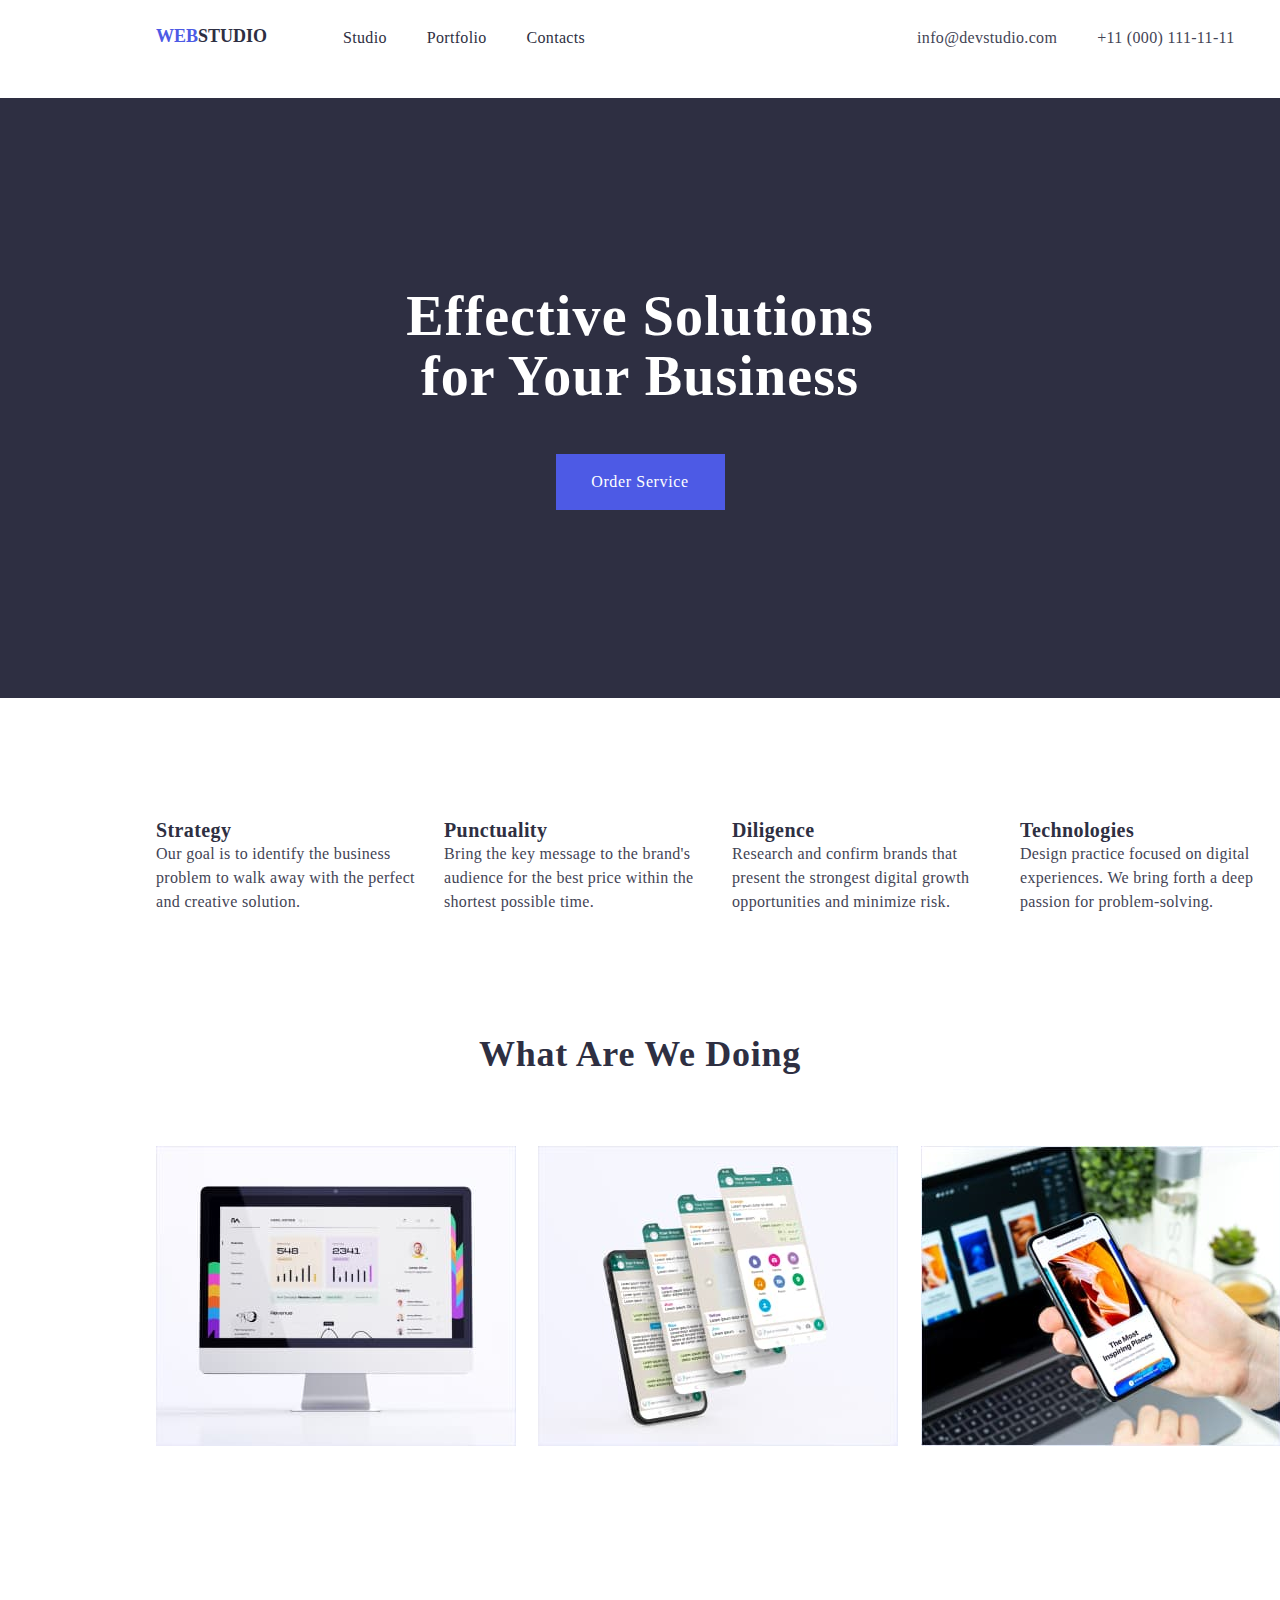
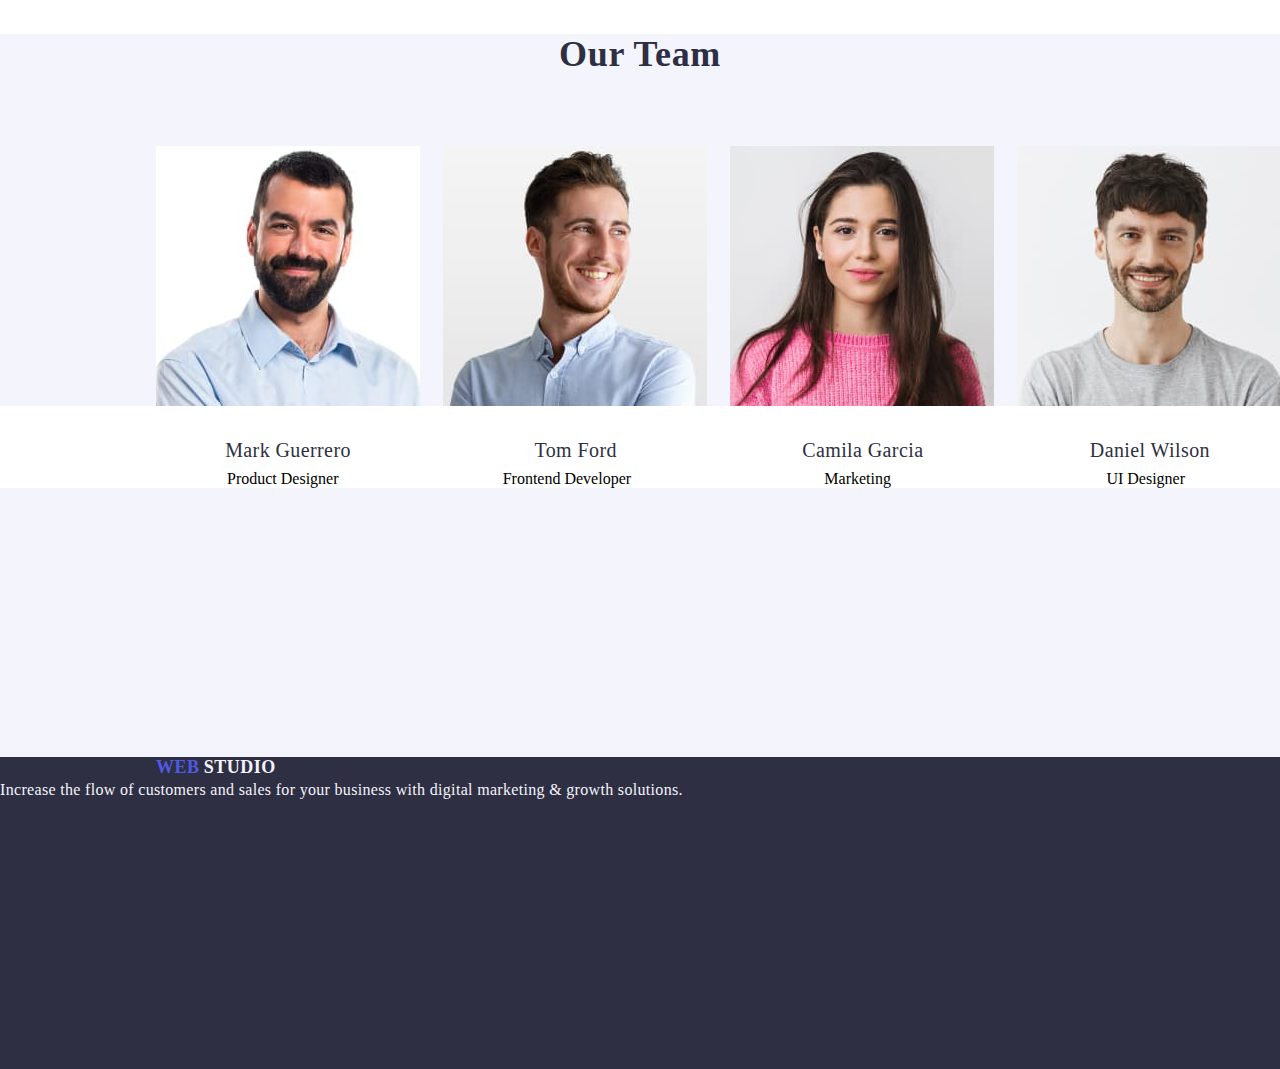
==== index.html @ 0ae27fbc "Change" ====
<!DOCTYPE html>
<html lang="en">
  <head>
    <meta charset="UTF-8" />
    <meta http-equiv="X-UA-Compatible" content="IE=edge" />
    <meta name="viewport" content="width=device-width, initial-scale=1.0" />
    <link rel="stylesheet" href="dropToNormal.css" />
    <link rel="stylesheet" href="style.css" />

    <title>Main page</title>
  </head>
  <body>
    <header>
      <nav class="nav-up">
        <ul class="horisontal-ul">
          <li><a href="./index.html" class="web-up">WEB</a></li>
          <li><a href="./index.html" class="nav-web-studio">STUDIO</a></li>
          <li><a href="" class="nav-studio">Studio</a></li>
          <li><a href="" class="nav-items">Portfolio</a></li>
          <li><a href="" class="nav-items">Contacts</a></li>
          <li>
            <a href="mailto:info@devstudio.com" class="nav-info"
              >info@devstudio.com</a
            >
          </li>
          <li>
            <a href="tel:+110001111111" class="nav-number"
              >+11 (000) 111-11-11</a
            >
          </li>
        </ul>
      </nav>
    </header>
    <main>
      <section class="main-section">
        <h1 class="main-section-h1">Effective Solutions for Your Business</h1>
        <div>
          <button type="button" class="main-section-button">
            Order Service
          </button>
        </div>
      </section>
      <section class="section2">
        <!-- цей заголовок буде прихованим -->
        <h2 hidden>Our Advantages</h2>
        <ul class="section2-ul">
          <li>
            <h3 class="section2-h3 section2-first">Strategy</h3>
            <p class="section2-p section2-first">
              Our goal is to identify the business problem to walk away with the
              perfect and creative solution.
            </p>
          </li>
          <li>
            <h3 class="section2-h3 section2-second-items">Punctuality</h3>
            <p class="section2-p section2-second-items">
              Bring the key message to the brand's audience for the best price
              within the shortest possible time.
            </p>
          </li>
          <li>
            <h3 class="section2-h3 section2-second-items">Diligence</h3>
            <p class="section2-p section2-second-items">
              Research and confirm brands that present the strongest digital
              growth opportunities and minimize risk.
            </p>
          </li>
          <li>
            <h3 class="section2-h3 section2-second-items">Technologies</h3>
            <p class="section2-p section2-second-items">
              Design practice focused on digital experiences. We bring forth a
              deep passion for problem-solving.
            </p>
          </li>
        </ul>
      </section>
      <section class="section3">
        <h2 class="section3-h2">What are we doing</h2>
        <ul class="section3-ul">
          <li>
            <img
              class="section3-ul-img1"
              src="./images/what-we-do-img/img-1.jpg"
              alt="monitor"
              width="360"
            />
          </li>
          <li>
            <img
              class="section3-ul-img2"
              src="./images/what-we-do-img/img-2.jpg"
              alt="phone screens"
              width="360"
            />
          </li>
          <li>
            <img
              class="section3-ul-img3"
              src="./images/what-we-do-img/img-3.jpg"
              alt="phone and laptop"
              width="360"
            />
          </li>
        </ul>
      </section>
      <section class="section4">
        <h2 class="section4-h2">Our Team</h2>

        <ul class="section4-ul">
          <li>
            <img
              class="section4-ul-img1"
              src="./images/our-team-img/img-4.jpg"
              alt="First employee"
              width="264"
            />
            <div class="section4-ul-back">
              <h3 class="section4-ul-name section4-ul-firstCardName">
                Mark Guerrero
              </h3>
              <p class="section4-ul-title1">Product Designer</p>
            </div>
          </li>
          <li>
            <img
              class="section4-ul-img-else"
              src="./images/our-team-img/img-5.jpg"
              alt="Second employee"
              width="264"
            />
            <div class="section4-ul-back">
              <h3 class="section4-ul-name section4-ul-name2">Tom Ford</h3>
              <p class="section4-ul-title2">Frontend Developer</p>
            </div>
          </li>
          <li>
            <img
              class="section4-ul-img-else"
              src="./images/our-team-img/img-6.jpg"
              alt="Third employee"
              width="264"
            />
            <div class="section4-ul-back">
              <h3 class="section4-ul-name section4-ul-name2">Camila Garcia</h3>
              <p class="section4-ul-title3">Marketing</p>
            </div>
          </li>
          <li>
            <img
              class="section4-ul-img-else"
              src="./images/our-team-img/img-7.jpg"
              alt="Fourth employee"
              width="264"
            />
            <div class="section4-ul-back">
              <h3 class="section4-ul-name section4-ul-name2">Daniel Wilson</h3>
              <p class="section4-ul-title4">UI Designer</p>
            </div>
          </li>
        </ul>
      </section>
    </main>

    <footer class="footer1">
      <div class="footer-div">
        <a href="./index.html" class="footer-web">WEB</a>
        <a href="./index.html" class="footer-studio">STUDIO</a>
      </div>
      <p class="footer-par">
        Increase the flow of customers and sales for your business with digital
        marketing & growth solutions.
      </p>
    </footer>
  </body>
</html>
---- dropToNormal.css ----
* {
  padding: 0px;
  margin: 0px;
  border: none;
}

*,
*::before,
*::after {
  box-sizing: border-box;
}

:focus,
:active {
  /*outline: none;*/
}

a:focus,
a:active {
  /* outline: none;*/
}

/* Links */

a,
a:link,
a:visited {
  /* color: inherit; */
  text-decoration: none;
  /* display: inline-block; */
}

a:hover {
  /* color: inherit; */
  text-decoration: none;
}

/* Common */

aside,
nav,
footer,
header,
section,
main {
  display: block;
}

h1,
h2,
h3,
h4,
h5,
h6,
p {
  font-size: inherit;
  font-weight: inherit;
}

ul,
ul li {
  list-style: none;
}

img {
  vertical-align: top;
}

img,
svg {
  max-width: 100%;
  height: auto;
}

address {
  font-style: normal;
}

/* Form */

input,
textarea,
button,
select {
  font-family: inherit;
  font-size: inherit;
  color: inherit;
  background-color: transparent;
}

input::-ms-clear {
  display: none;
}

button,
input[type="submit"] {
  display: inline-block;
  box-shadow: none;
  background-color: transparent;
  background: none;
  cursor: pointer;
}

input:focus,
input:active,
button:focus,
button:active {
  outline: none;
}

button::-moz-focus-inner {
  padding: 0;
  border: 0;
}

label {
  cursor: pointer;
}

legend {
  display: block;
}
---- style.css ----
.nav-up {
  margin-top: 25.5px;
  height: 72px;
}

.horisontal-ul {
  list-style-type: none;
  display: flex;
}

.web-up {
  margin-left: 156px;
  font-family: "Raleway";
  font-style: normal;
  font-weight: 800;
  font-size: 18px;
  line-height: 21px;
  color: #4d5ae5;
}

.nav-studio {
  margin-left: 76px;
  font-family: "Roboto";
  font-style: normal;
  font-weight: 500;
  font-size: 16px;
  line-height: 24px;
  letter-spacing: 0.02em;
  color: #2e2f42;
}

.nav-items {
  margin-left: 40px;
  font-family: "Roboto";
  font-style: normal;
  font-weight: 500;
  font-size: 16px;
  line-height: 24px;
  letter-spacing: 0.02em;
  color: #2e2f42;
}

.nav-info {
  margin-left: 332px;
  font-family: "Roboto";
  font-style: normal;
  font-weight: 400;
  font-size: 16px;
  line-height: 24px;
  color: #434455;
  letter-spacing: 0.02em;
}

.nav-number {
  margin-left: 40px;
  font-family: "Roboto";
  font-style: normal;
  font-weight: 400;
  font-size: 16px;
  line-height: 24px;
  color: #434455;
  letter-spacing: 0.02em;
}

.nav-web-studio {
  font-family: "Raleway";
  font-style: normal;
  font-weight: 800;
  font-size: 18px;
  line-height: 21px;
  color: #2e2f42;
}

.main-section {
  height: 600px;
  background-color: #2e2f42;
  display: flex;
  justify-content: center;
  align-items: center;
  flex-direction: column;
}

.main-section-h1 {
  color: white;
  font-family: "Roboto";
  font-style: normal;
  font-weight: 700;
  font-size: 56px;
  line-height: 60px;
  width: 496px;
  height: 120px;
  text-align: center;
  letter-spacing: 0.02em;
}

.main-section-button {
  font-family: "Roboto";
  font-style: normal;
  font-weight: 500;
  font-size: 16px;
  line-height: 24px;
  color: #ffffff;
  background-color: #4d5ae5;
  width: 169px;
  height: 56px;
  margin-top: 48px;
  letter-spacing: 0.04em;
}

.section2-ul {
  list-style-type: none;
  display: flex;
}

.section2 {
  margin-top: 120px;
}

.section2-h3 {
  font-family: "Roboto";
  font-style: normal;
  font-weight: 700;
  font-size: 20px;
  line-height: 24px;

  letter-spacing: 0.02em;

  color: #2e2f42;
}

.section2-p {
  width: 264px;
  height: 72px;

  font-family: "Roboto";
  font-style: normal;
  font-weight: 400;
  font-size: 16px;
  line-height: 24px;

  letter-spacing: 0.02em;

  color: #434455;
}

.section2-first {
  margin-left: 156px;
}

.section2-second-items {
  margin-left: 24px;
}

.section3-h2 {
  font-family: "Roboto";
  font-style: normal;
  font-weight: 700;
  font-size: 36px;
  line-height: 40px;

  margin-top: 120px;
  text-align: center;
  letter-spacing: 0.02em;
  text-transform: capitalize;

  color: #2e2f42;
}

.section3 {
  height: 600px;
}

.section3-ul {
  list-style-type: none;
  display: flex;
  margin-top: 72px;
}

.section3-ul-img1 {
  margin-left: 156px;
}

.section3-ul-img2 {
  margin-left: 24px;
}

.section3-ul-img3 {
  margin-left: 24px;
}

.section4 {
  background-color: #f4f4fd;
  height: 723px;
}

.section4-h2 {
  font-family: "Roboto";
  font-style: normal;
  font-weight: 700;
  font-size: 36px;
  line-height: 40px;

  text-align: center;
  letter-spacing: 0.02em;
  text-transform: capitalize;

  color: #2e2f42;
}

.section4-ul {
  list-style-type: none;
  display: flex;
}

.section4-ul-img1 {
  margin-left: 156px;
  margin-top: 72px;
}

.section4-ul-img-else {
  margin-left: 24px;
  margin-top: 72px;
}

.section4-ul-name {
  margin-top: 32px;
  width: 134px;
  height: 24px;

  /* Header 3 */

  font-family: "Roboto";
  font-style: normal;
  font-weight: 500;
  font-size: 20px;
  line-height: 24px;
  /* identical to box height, or 120% */

  text-align: center;
  letter-spacing: 0.02em;

  /* NAVY BLUE */

  color: #2e2f42;
}
.section4-ul-firstCardName {
  margin-left: 221px;
}

.section4-ul-title {
  margin-top: 8px;
}

.section4-ul-name2 {
  margin-left: 90px;
}

.section4-ul-title1 {
  margin-left: 227px;
  margin-top: 8px;
}
.section4-ul-title2 {
  margin-left: 84px;
  margin-top: 8px;
}
.section4-ul-title3 {
  margin-left: 118.5px;
  margin-top: 8px;
}
.section4-ul-title4 {
  margin-left: 113.5px;
  margin-top: 8px;
}

.section4-ul-back {
  background-color: #ffffff;
  flex-direction: column;
  display: flex;
}

.footer-studio {
  font-family: "Raleway";
  font-style: normal;
  font-weight: 800;
  font-size: 18px;
  line-height: 21px;

  align-items: center;
  letter-spacing: 0.03em;
  text-transform: uppercase;

  color: #f4f4fd;
}

.footer-web {
  font-family: "Raleway";
  font-style: normal;
  font-weight: 800;
  font-size: 18px;
  line-height: 21px;
  margin-left: 156px;

  letter-spacing: 0.03em;
  text-transform: uppercase;

  color: #4d5ae5;
}

.footer1 {
  height: 312px;
  background-color: #2e2f42;
}

.footer-par {
  font-family: "Roboto";
  font-style: normal;
  font-weight: 400;
  font-size: 16px;
  line-height: 24px;

  letter-spacing: 0.02em;

  color: #f4f4fd;
}
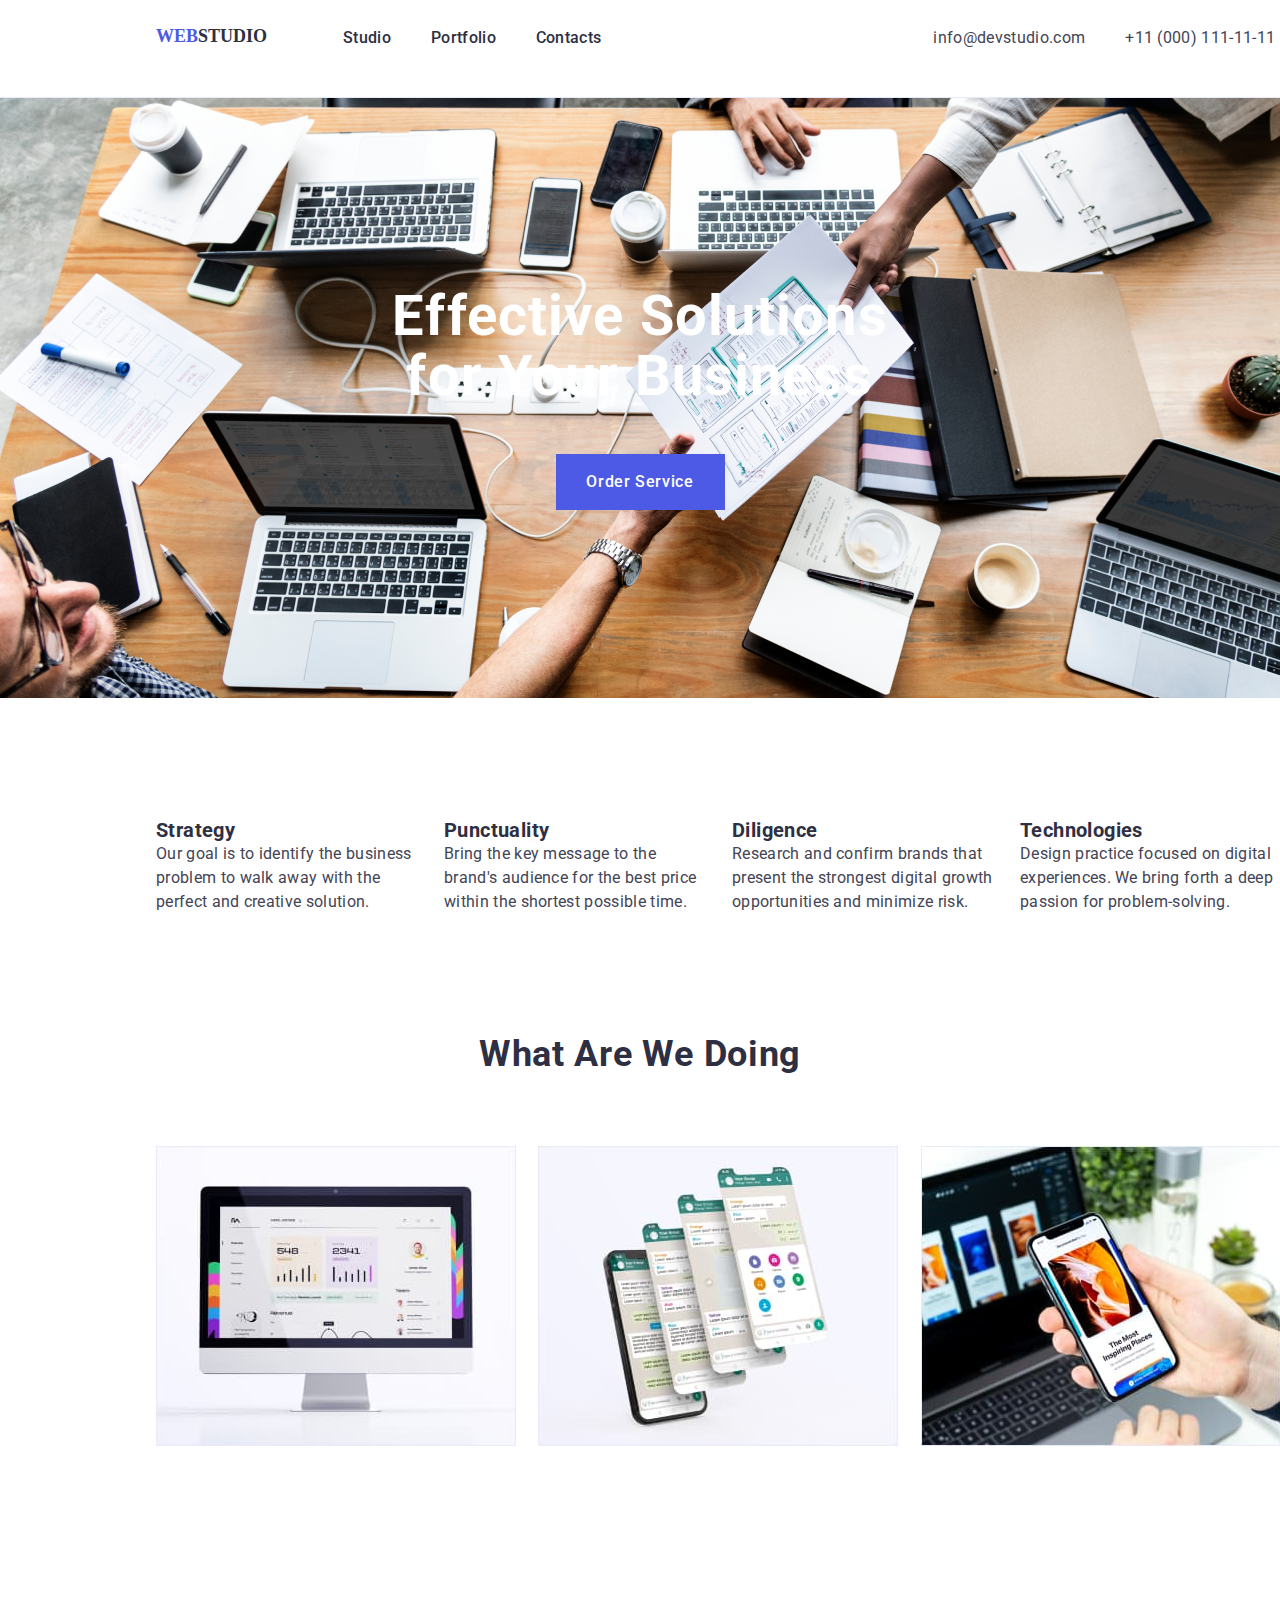
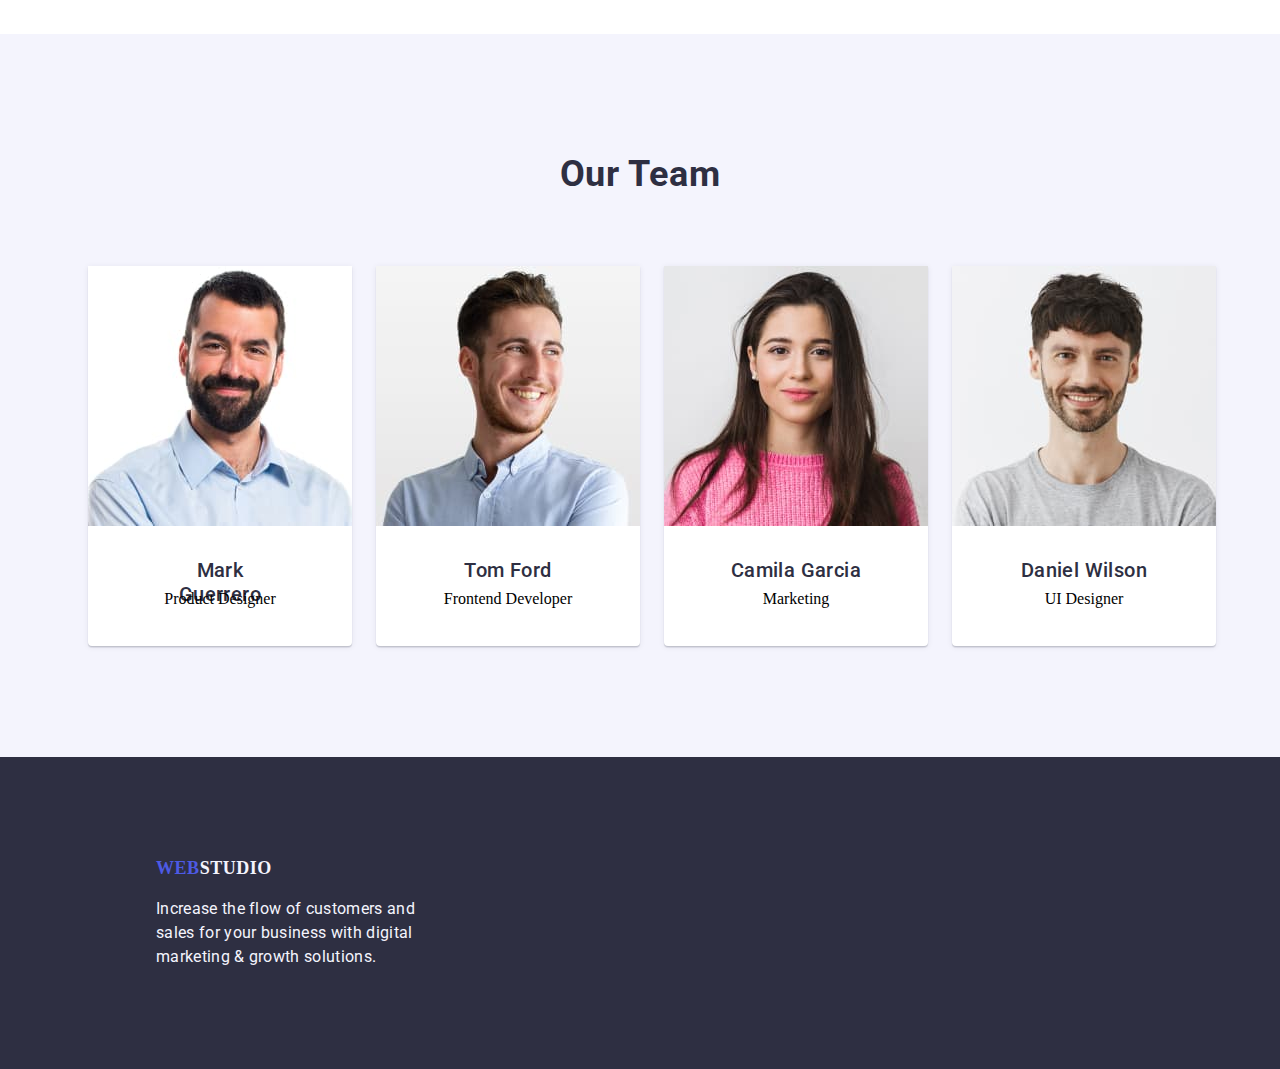
==== commit 9c075575: "w" ====
--- a/index.html
+++ b/index.html
@@ -6,7 +6,12 @@
     <meta name="viewport" content="width=device-width, initial-scale=1.0" />
     <link rel="stylesheet" href="dropToNormal.css" />
     <link rel="stylesheet" href="style.css" />
-
+    <link rel="preconnect" href="https://fonts.googleapis.com" />
+    <link rel="preconnect" href="https://fonts.gstatic.com" crossorigin />
+    <link
+      href="https://fonts.googleapis.com/css2?family=Roboto:wght@400;700&display=swap"
+      rel="stylesheet"
+    />
     <title>Main page</title>
   </head>
   <body>
@@ -16,7 +21,7 @@
           <li><a href="./index.html" class="web-up">WEB</a></li>
           <li><a href="./index.html" class="nav-web-studio">STUDIO</a></li>
           <li><a href="" class="nav-studio">Studio</a></li>
-          <li><a href="" class="nav-items">Portfolio</a></li>
+          <li><a href="portfolio.html" class="nav-items">Portfolio</a></li>
           <li><a href="" class="nav-items">Contacts</a></li>
           <li>
             <a href="mailto:info@devstudio.com" class="nav-info"
@@ -40,6 +45,7 @@
           </button>
         </div>
       </section>
+
       <section class="section2">
         <!-- цей заголовок буде прихованим -->
         <h2 hidden>Our Advantages</h2>
@@ -103,73 +109,66 @@
           </li>
         </ul>
       </section>
+
       <section class="section4">
         <h2 class="section4-h2">Our Team</h2>
 
-        <ul class="section4-ul">
-          <li>
+        <div class="section4-mydiv">
+          <div class="section4-ul-back1">
             <img
-              class="section4-ul-img1"
               src="./images/our-team-img/img-4.jpg"
               alt="First employee"
               width="264"
             />
-            <div class="section4-ul-back">
-              <h3 class="section4-ul-name section4-ul-firstCardName">
-                Mark Guerrero
-              </h3>
-              <p class="section4-ul-title1">Product Designer</p>
-            </div>
-          </li>
-          <li>
+            <h3 class="section4-ul-name">Mark Guerrero</h3>
+            <p class="section4-title">Product Designer</p>
+          </div>
+
+          <div class="section4-ul-back1">
             <img
-              class="section4-ul-img-else"
               src="./images/our-team-img/img-5.jpg"
               alt="Second employee"
               width="264"
             />
-            <div class="section4-ul-back">
-              <h3 class="section4-ul-name section4-ul-name2">Tom Ford</h3>
-              <p class="section4-ul-title2">Frontend Developer</p>
-            </div>
-          </li>
-          <li>
+            <h3 class="section4-ul-name">Tom Ford</h3>
+            <p class="section4-title">Frontend Developer</p>
+          </div>
+
+          <div class="section4-ul-back1">
             <img
-              class="section4-ul-img-else"
               src="./images/our-team-img/img-6.jpg"
               alt="Third employee"
               width="264"
             />
-            <div class="section4-ul-back">
-              <h3 class="section4-ul-name section4-ul-name2">Camila Garcia</h3>
-              <p class="section4-ul-title3">Marketing</p>
-            </div>
-          </li>
-          <li>
+            <h3 class="section4-ul-name">Camila Garcia</h3>
+            <p class="section4-title">Marketing</p>
+          </div>
+
+          <div class="section4-ul-back1">
             <img
-              class="section4-ul-img-else"
               src="./images/our-team-img/img-7.jpg"
               alt="Fourth employee"
               width="264"
             />
-            <div class="section4-ul-back">
-              <h3 class="section4-ul-name section4-ul-name2">Daniel Wilson</h3>
-              <p class="section4-ul-title4">UI Designer</p>
-            </div>
-          </li>
-        </ul>
+            <h3 class="section4-ul-name">Daniel Wilson</h3>
+            <p class="section4-title">UI Designer</p>
+          </div>
+        </div>
       </section>
     </main>
+    <!-- =============== FOOTER ================== -->
 
-    <footer class="footer1">
+    <footer class="footer">
       <div class="footer-div">
-        <a href="./index.html" class="footer-web">WEB</a>
-        <a href="./index.html" class="footer-studio">STUDIO</a>
+        <a class="link logo" href="./index.html"
+          >Web<span class="footer-logo-text">Studio</span></a
+        >
+        <p class="footer-text">
+          Increase the flow of customers and sales for your business with
+          digital marketing & growth solutions.
+        </p>
       </div>
-      <p class="footer-par">
-        Increase the flow of customers and sales for your business with digital
-        marketing & growth solutions.
-      </p>
     </footer>
+    <!-- =============== /FOOTER ================== -->
   </body>
 </html>
--- a/style.css
+++ b/style.css
@@ -1,6 +1,11 @@
+* {
+  box-sizing: border-box;
+}
+
 .nav-up {
   margin-top: 25.5px;
   height: 72px;
+  border-bottom: 1px solid #e7e9fc;
 }
 
 .horisontal-ul {
@@ -39,6 +44,9 @@
   letter-spacing: 0.02em;
   color: #2e2f42;
 }
+.nav-items:active {
+  color: #404bbf;
+}
 
 .nav-info {
   margin-left: 332px;
@@ -70,10 +78,14 @@
   line-height: 21px;
   color: #2e2f42;
 }
+.nav-web-studio:active {
+  color: #404bbf;
+}
 
 .main-section {
   height: 600px;
-  background-color: #2e2f42;
+  background-image: url(images/people-office\ 1.png);
+
   display: flex;
   justify-content: center;
   align-items: center;
@@ -106,6 +118,9 @@
   margin-top: 48px;
   letter-spacing: 0.04em;
 }
+.main-section-button:hover {
+  background-color: #404bbf;
+}
 
 .section2-ul {
   list-style-type: none;
@@ -193,6 +208,11 @@
   height: 723px;
 }
 
+.section4-mydiv {
+  display: flex;
+  justify-content: center;
+}
+
 .section4-h2 {
   font-family: "Roboto";
   font-style: normal;
@@ -200,6 +220,7 @@
   font-size: 36px;
   line-height: 40px;
 
+  padding-top: 120px;
   text-align: center;
   letter-spacing: 0.02em;
   text-transform: capitalize;
@@ -212,53 +233,35 @@
   display: flex;
 }
 
-.section4-ul-img1 {
-  margin-left: 156px;
-  margin-top: 72px;
-}
-
-.section4-ul-img-else {
+.section4-ul-back1 {
   margin-left: 24px;
   margin-top: 72px;
-}
-
+  align-items: center;
+  box-shadow: 0px 1px 6px rgba(46, 47, 66, 0.08),
+    0px 1px 1px rgba(46, 47, 66, 0.16), 0px 2px 1px rgba(46, 47, 66, 0.08);
+  border-radius: 0px 0px 4px 4px;
+}
 .section4-ul-name {
   margin-top: 32px;
   width: 134px;
   height: 24px;
-
-  /* Header 3 */
-
+  text-align: center;
   font-family: "Roboto";
   font-style: normal;
   font-weight: 500;
   font-size: 20px;
   line-height: 24px;
-  /* identical to box height, or 120% */
-
+
+  letter-spacing: 0.02em;
+
+  color: #2e2f42;
+}
+
+.section4-title {
+  margin-top: 8px;
   text-align: center;
-  letter-spacing: 0.02em;
-
-  /* NAVY BLUE */
-
-  color: #2e2f42;
-}
-.section4-ul-firstCardName {
-  margin-left: 221px;
-}
-
-.section4-ul-title {
-  margin-top: 8px;
-}
-
-.section4-ul-name2 {
-  margin-left: 90px;
-}
-
-.section4-ul-title1 {
-  margin-left: 227px;
-  margin-top: 8px;
-}
+}
+
 .section4-ul-title2 {
   margin-left: 84px;
   margin-top: 8px;
@@ -267,58 +270,283 @@
   margin-left: 118.5px;
   margin-top: 8px;
 }
-.section4-ul-title4 {
-  margin-left: 113.5px;
+
+.section4-ul-back1 {
+  display: flex;
+  flex-direction: column;
+  margin-top: 72px;
+  width: 264px;
+  height: 380px;
+  background-color: WHITE;
+}
+
+.portfolio-main-ul-items {
+  margin-left: 24px;
+  margin-top: 96px;
+  margin-bottom: 72px;
+}
+
+.portfolio-main-ul-firstitem {
+  margin-left: 427px;
+}
+
+.portfolio-main-ul-firstbutton {
+  display: flex;
+  flex-direction: row;
+  align-items: flex-start;
+  padding: 12px 24px;
+
+  width: 69px;
+  height: 48px;
+
+  color: white;
+
+  background: #404bbf;
+  box-shadow: 0px 3px 1px rgba(0, 0, 0, 0.1), 0px 2px 1px rgba(0, 0, 0, 0.08),
+    0px 2px 2px rgba(0, 0, 0, 0.12);
+  border-radius: 4px;
+}
+
+.portfolio-main-ul-secondbutton {
+  box-sizing: border-box;
+
+  display: flex;
+  flex-direction: row;
+  justify-content: center;
+  align-items: center;
+  padding: 12px 24px;
+
+  width: 116px;
+  height: 48px;
+
+  background: #f4f4fd;
+
+  border: 1px solid #e7e9fc;
+  border-radius: 4px;
+}
+
+.portfolio-main-ul-thirdbutton {
+  box-sizing: border-box;
+
+  /* Auto layout */
+
+  display: flex;
+  flex-direction: row;
+  justify-content: center;
+  align-items: center;
+  padding: 12px 24px;
+
+  width: 78px;
+  height: 48px;
+
+  /* CLOUD */
+
+  background: #f4f4fd;
+  /* CORNFLOWER */
+
+  border: 1px solid #e7e9fc;
+  border-radius: 4px;
+}
+
+.portfolio-main-ul-forthbutton {
+  box-sizing: border-box;
+
+  /* Auto layout */
+
+  display: flex;
+  flex-direction: row;
+  justify-content: center;
+  align-items: center;
+  padding: 12px 24px;
+
+  width: 101px;
+  height: 48px;
+
+  /* CLOUD */
+
+  background: #f4f4fd;
+  /* CORNFLOWER */
+
+  border: 1px solid #e7e9fc;
+  border-radius: 4px;
+}
+
+.portfolio-main-ul-fifthbutton {
+  box-sizing: border-box;
+
+  /* Auto layout */
+
+  display: flex;
+  flex-direction: row;
+  justify-content: center;
+  align-items: center;
+  padding: 12px 24px;
+
+  width: 126px;
+  height: 48px;
+
+  /* CLOUD */
+
+  background: #f4f4fd;
+  /* CORNFLOWER */
+
+  border: 1px solid #e7e9fc;
+  border-radius: 4px;
+}
+
+.portfolio-main-ul2 {
+  display: flex;
+  list-style-type: none;
+}
+
+.portfolio-main-ul2-h3 {
+  width: 290px;
+  height: 24px;
+
+  margin-top: 32px;
+  margin-left: 16px;
+  font-family: "Roboto";
+  font-style: normal;
+  font-weight: 500;
+  font-size: 20px;
+  line-height: 24px;
+
+  letter-spacing: 0.02em;
+
+  color: #2e2f42;
+}
+
+.portfolio-main-section-ul2-div1 {
+  margin-left: 156px;
+  margin-top: 72px;
+  border: 2px solid #e7e9fc;
+}
+.portfolio-main-section-ul2-div {
+  border: 2px solid #e7e9fc;
+  margin-left: 24px;
+  margin-top: 72px;
+}
+
+.portfolio-main-ul2-p1 {
+  width: 65px;
+  height: 24px;
+
   margin-top: 8px;
-}
-
-.section4-ul-back {
-  background-color: #ffffff;
+  margin-left: 16px;
+  font-family: "Roboto";
+  font-style: normal;
+  font-weight: 400;
+  font-size: 16px;
+  line-height: 24px;
+
+  letter-spacing: 0.02em;
+
+  color: #434455;
+}
+
+.portfolio-main-section-cont {
+  display: flex;
+  flex-wrap: wrap;
+  flex-shrink: 0;
+}
+
+.portfolio-main-section-ul2-di {
+  width: 360px;
+  height: 420px;
+}
+
+.portfolio-main-section-ul2-last6 {
+  margin-top: 48px;
+}
+
+.portfolio-main-section-ul2-last {
+  margin-bottom: 120px;
+}
+
+.footer {
+  height: 312px;
+  background-color: #2e2f42;
+}
+.link {
+  color: #4d5ae5;
+}
+
+.footer-logo-text {
+  font-family: "Raleway", sans-serif;
+  font-weight: 800;
+  font-size: 18px;
+  line-height: 1.17;
+  display: flex;
+  align-items: center;
+  letter-spacing: 0.03em;
+  text-transform: uppercase;
+  color: #f4f4fd;
+}
+
+.footer-text {
+  font-family: inherit;
+  font-weight: 400;
+  font-size: 16px;
+  line-height: 1.5;
+  letter-spacing: 0.02em;
+  color: #f4f4fd;
+}
+
+.footer-div {
+  display: flex;
   flex-direction: column;
-  display: flex;
-}
-
-.footer-studio {
+}
+.link {
+  margin-top: 101.5px;
+  margin-left: 156px;
+  display: inline-block;
   font-family: "Raleway";
   font-style: normal;
   font-weight: 800;
   font-size: 18px;
   line-height: 21px;
 
+  display: flex;
   align-items: center;
   letter-spacing: 0.03em;
   text-transform: uppercase;
 
-  color: #f4f4fd;
-}
-
-.footer-web {
+  color: #4d5ae5;
+}
+
+.footer-logo-text {
   font-family: "Raleway";
   font-style: normal;
   font-weight: 800;
   font-size: 18px;
   line-height: 21px;
-  margin-left: 156px;
-
+  /* identical to box height, or 117% */
+
+  display: flex;
+  align-items: center;
   letter-spacing: 0.03em;
   text-transform: uppercase;
 
-  color: #4d5ae5;
-}
-
-.footer1 {
-  height: 312px;
-  background-color: #2e2f42;
-}
-
-.footer-par {
+  /* CLOUD */
+
+  color: #f4f4fd;
+}
+
+.footer-text {
+  margin-left: 156px;
   font-family: "Roboto";
   font-style: normal;
   font-weight: 400;
   font-size: 16px;
   line-height: 24px;
-
-  letter-spacing: 0.02em;
+  /* or 150% */
+  width: 264px;
+  height: 72px;
+
+  letter-spacing: 0.02em;
+
+  /* CLOUD */
 
   color: #f4f4fd;
-}
+  margin-top: 17.5px;
+}
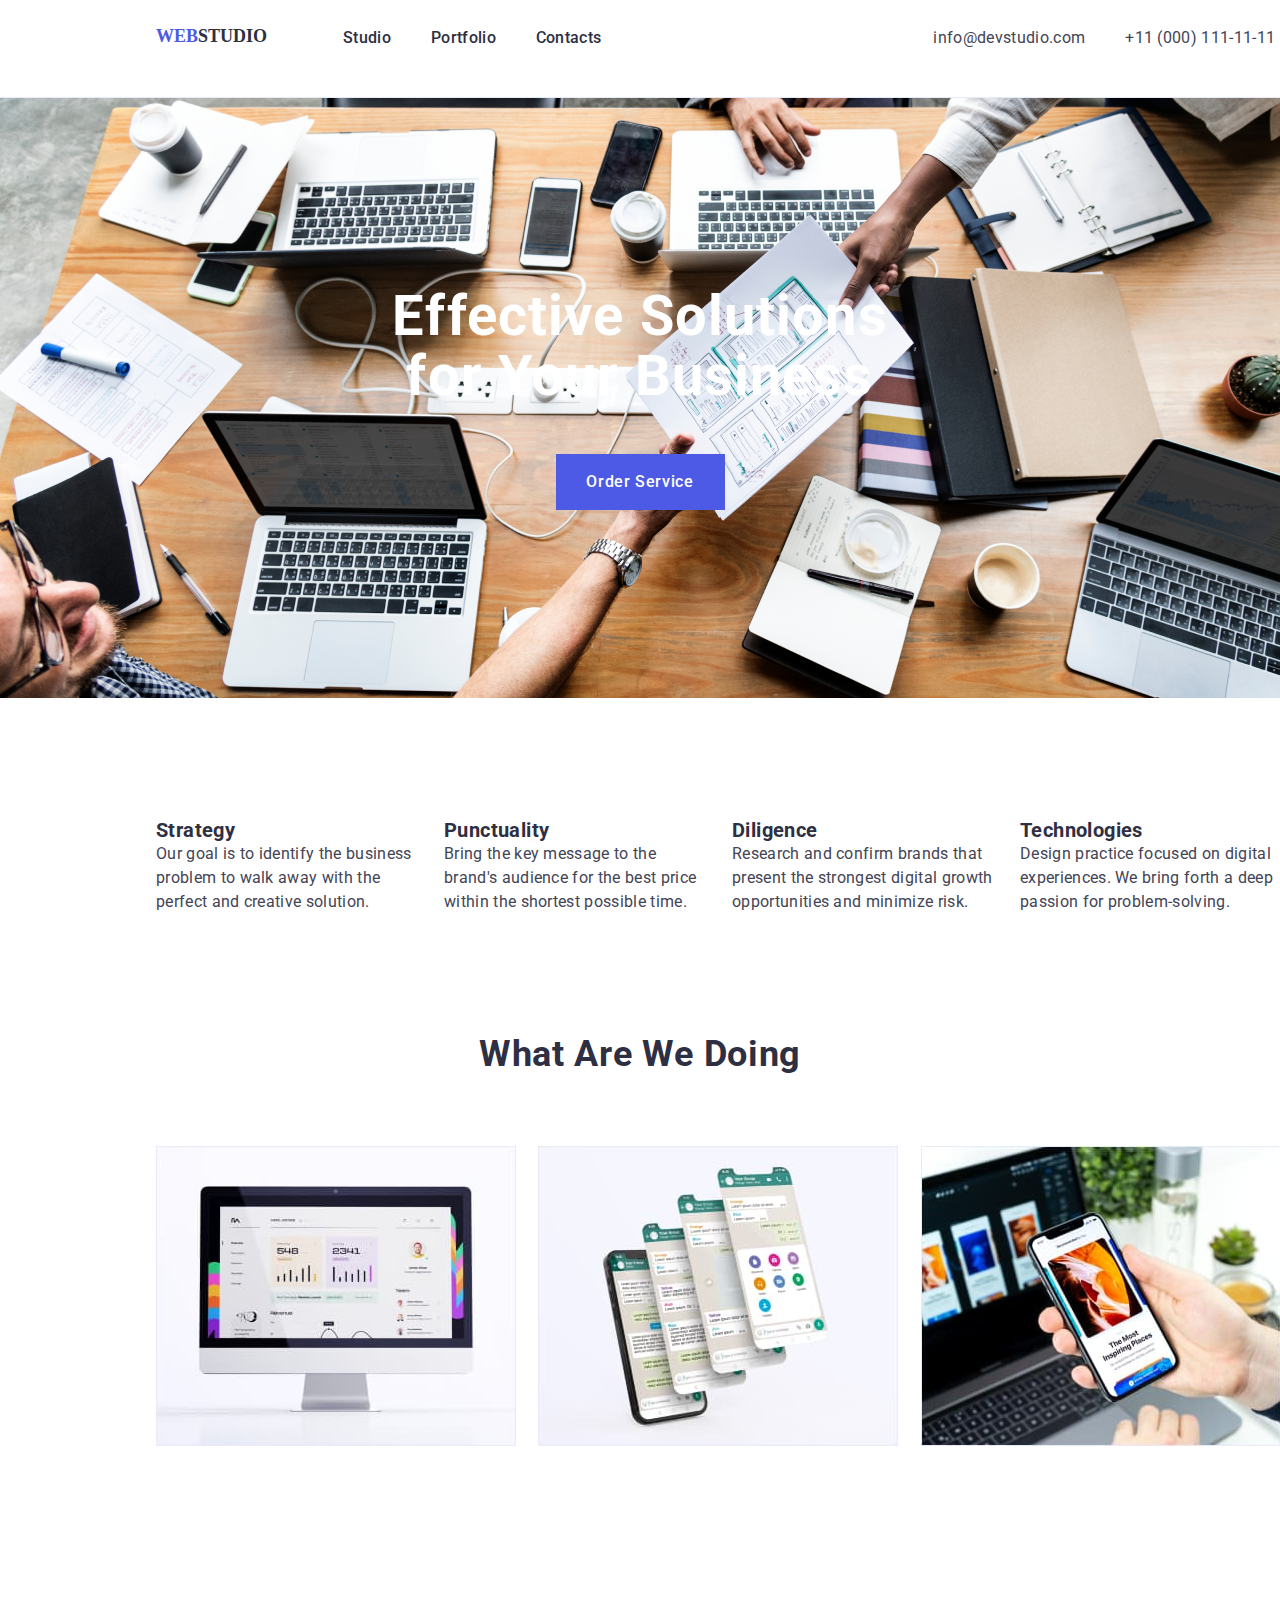
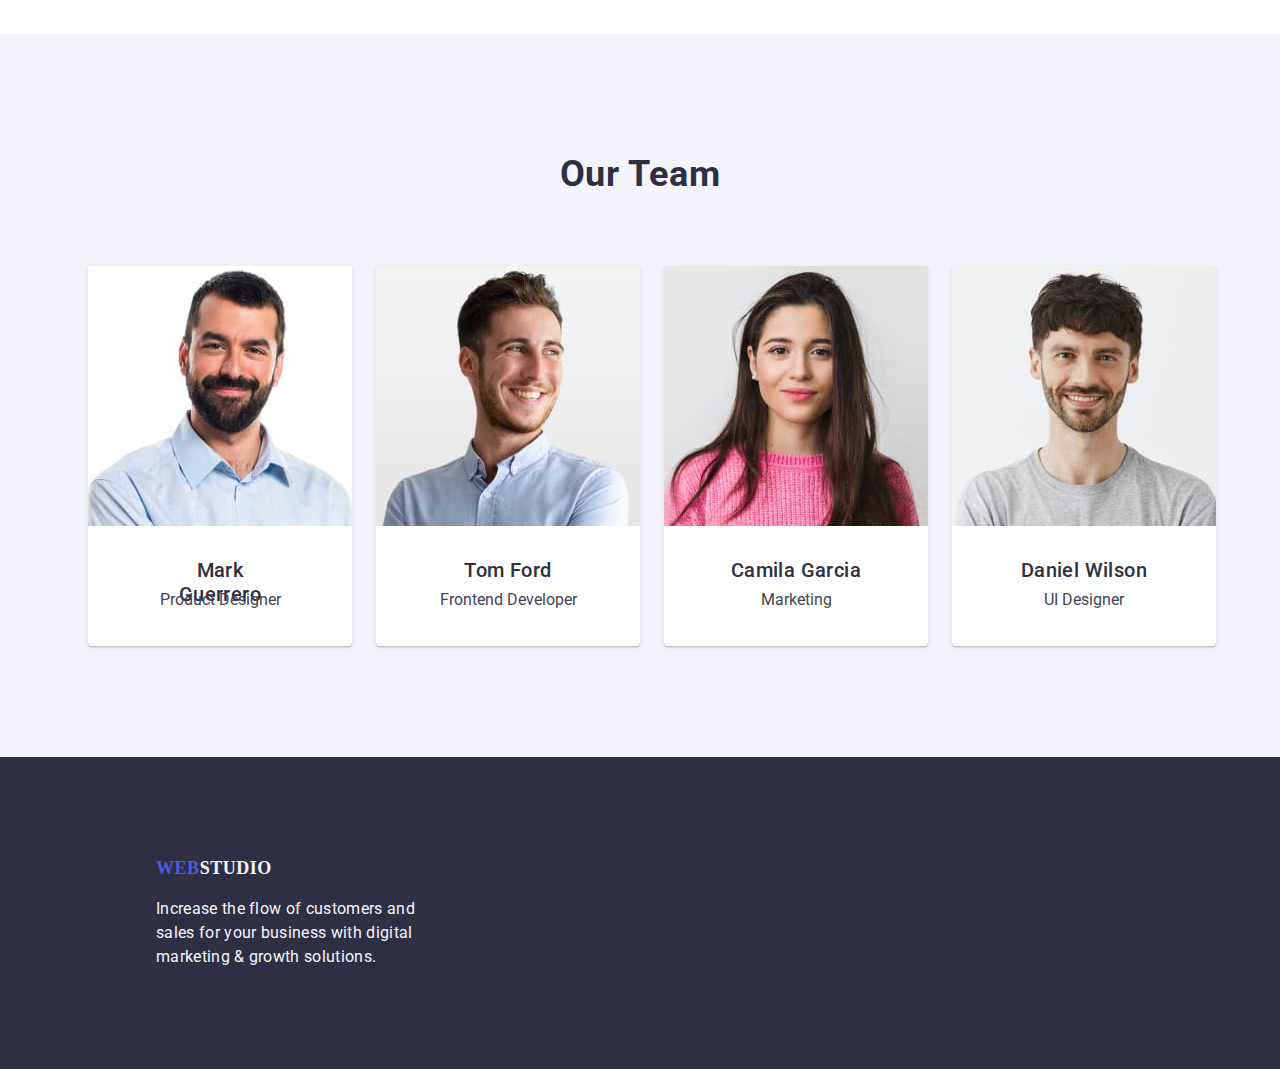
==== commit 83e043ab: "change" ====
--- a/index.html
+++ b/index.html
@@ -18,9 +18,9 @@
     <header>
       <nav class="nav-up">
         <ul class="horisontal-ul">
-          <li><a href="./index.html" class="web-up">WEB</a></li>
-          <li><a href="./index.html" class="nav-web-studio">STUDIO</a></li>
-          <li><a href="" class="nav-studio">Studio</a></li>
+          <li><a href="index.html" class="web-up">WEB</a></li>
+          <li><a href="index.html" class="nav-web-studio">STUDIO</a></li>
+          <li><a href="index.html" class="nav-studio">Studio</a></li>
           <li><a href="portfolio.html" class="nav-items">Portfolio</a></li>
           <li><a href="" class="nav-items">Contacts</a></li>
           <li>
--- a/style.css
+++ b/style.css
@@ -1,5 +1,21 @@
 * {
   box-sizing: border-box;
+}
+
+:root {
+  --primary-text-color: #2e2f42;
+  --secondary-text-color: #434455;
+  --light-text-color: #fff;
+  --cloud-text-color: #f4f4fd;
+
+  --primary-bg-color: #fff;
+  --secondary-bg-color: #2e2f42;
+  --cloud-bg-color: #f4f4fd;
+}
+body {
+  font-family: "Roboto", sans-serif;
+  color: var(--secondary-text-color);
+  background-color: var(--primary-bg-color);
 }
 
 .nav-up {
@@ -8,9 +24,9 @@
   border-bottom: 1px solid #e7e9fc;
 }
 
-.horisontal-ul {
-  list-style-type: none;
-  display: flex;
+ul {
+  display: flex;
+  list-style: none;
 }
 
 .web-up {
@@ -286,6 +302,28 @@
   margin-bottom: 72px;
 }
 
+.portfolio-main-ul-firstbutton:hover {
+  color: white;
+  background-color: #404bbf;
+}
+.portfolio-main-ul-secondbutton:hover {
+  color: white;
+  background-color: #404bbf;
+}
+.portfolio-main-ul-thirdbutton:hover {
+  color: white;
+
+  background-color: #404bbf;
+}
+.portfolio-main-ul-forthbutton:hover {
+  color: white;
+  background-color: #404bbf;
+}
+.portfolio-main-ul-fifthbutton:hover {
+  color: white;
+  background-color: #404bbf;
+}
+
 .portfolio-main-ul-firstitem {
   margin-left: 427px;
 }
@@ -392,11 +430,6 @@
 
   border: 1px solid #e7e9fc;
   border-radius: 4px;
-}
-
-.portfolio-main-ul2 {
-  display: flex;
-  list-style-type: none;
 }
 
 .portfolio-main-ul2-h3 {
@@ -520,15 +553,12 @@
   font-weight: 800;
   font-size: 18px;
   line-height: 21px;
-  /* identical to box height, or 117% */
 
   display: flex;
   align-items: center;
   letter-spacing: 0.03em;
   text-transform: uppercase;
 
-  /* CLOUD */
-
   color: #f4f4fd;
 }
 
@@ -539,14 +569,12 @@
   font-weight: 400;
   font-size: 16px;
   line-height: 24px;
-  /* or 150% */
+
   width: 264px;
   height: 72px;
 
   letter-spacing: 0.02em;
 
-  /* CLOUD */
-
   color: #f4f4fd;
   margin-top: 17.5px;
 }
